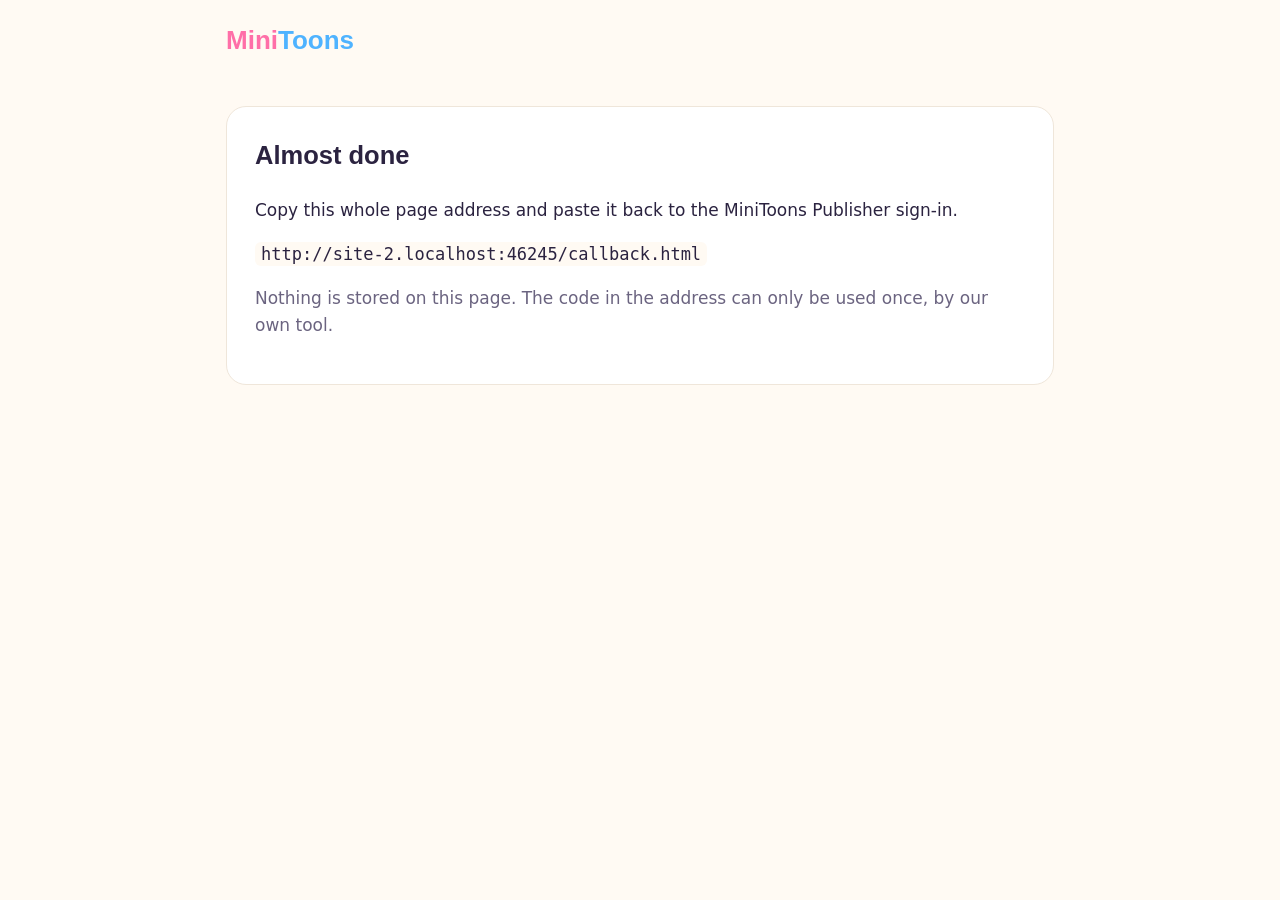
==== callback.html @ b57b5519 "MiniToons site: landing page, terms, privacy, TikTok sign-in callback Co-Authored-By: Claude Opus 5." ====
<!doctype html>
<html lang="en">
<head>
  <meta charset="utf-8">
  <meta name="viewport" content="width=device-width, initial-scale=1">
  <meta name="robots" content="noindex">
  <title>Connected · MiniToons</title>
  <link rel="stylesheet" href="style.css">
</head>
<body>
  <div class="wrap">
    <header><a class="logo" href="./"><span>Mini</span><span>Toons</span></a></header>
    <article class="doc">
      <h1 id="h">Almost done</h1>
      <p id="msg">Copy this whole page address and paste it back to the MiniToons Publisher sign-in.</p>
      <p><code id="url"></code></p>
      <p class="muted">Nothing is stored on this page. The code in the address can only be used once, by our own tool.</p>
    </article>
  </div>
  <script>
    const q = new URLSearchParams(location.search);
    document.getElementById('url').textContent = location.href;
    if (q.get('error')) {
      document.getElementById('h').textContent = 'Sign-in was cancelled';
      document.getElementById('msg').textContent = q.get('error_description') || q.get('error');
    }
  </script>
</body>
</html>
---- style.css ----
:root {
  --bg: #fffaf3; --ink: #2b2340; --muted: #6b6480; --card: #ffffff; --line: #efe6da;
  --pink: #ff6fa8; --blue: #4fb3ff; --yellow: #ffc93c; --green: #38c793;
}
@media (prefers-color-scheme: dark) {
  :root { --bg: #1b1726; --ink: #f5f1ff; --muted: #b3acc7; --card: #262036; --line: #372f4c; }
}
* { box-sizing: border-box; }
body { margin: 0; background: var(--bg); color: var(--ink); font: 17px/1.6 "Nunito", system-ui, sans-serif; }
a { color: var(--pink); }
.wrap { max-width: 860px; margin: 0 auto; padding: 0 16px; }
header { padding: 20px 0; display: flex; align-items: center; justify-content: space-between; gap: 12px; flex-wrap: wrap; }
.logo { font-family: "Fredoka", "Nunito", sans-serif; font-weight: 700; font-size: 26px; text-decoration: none; color: var(--ink); }
.logo span:nth-child(1) { color: var(--pink); } .logo span:nth-child(2) { color: var(--blue); }
nav a { margin-left: 16px; color: var(--muted); text-decoration: none; font-weight: 700; }
nav a:hover { color: var(--pink); }
.hero { padding: 48px 0 24px; text-align: center; }
.hero h1 { font-family: "Fredoka", sans-serif; font-size: clamp(34px, 7vw, 56px); line-height: 1.1; margin: 0 0 16px; }
.hero p { color: var(--muted); font-size: 19px; max-width: 620px; margin: 0 auto 24px; }
.dots { display: flex; justify-content: center; gap: 10px; margin-bottom: 24px; }
.dots i { width: 18px; height: 18px; border-radius: 50%; display: block; }
.btn { display: inline-block; background: var(--pink); color: #fff; padding: 12px 22px; border-radius: 999px; font-weight: 800; text-decoration: none; }
.grid { display: grid; grid-template-columns: repeat(auto-fit, minmax(220px, 1fr)); gap: 16px; margin: 32px 0; }
.card { background: var(--card); border: 1px solid var(--line); border-radius: 20px; padding: 22px; }
.card h3 { margin: 0 0 6px; font-family: "Fredoka", sans-serif; }
.card p { margin: 0; color: var(--muted); }
.doc { background: var(--card); border: 1px solid var(--line); border-radius: 20px; padding: 28px; margin: 24px 0 40px; }
.doc h1 { font-family: "Fredoka", sans-serif; margin-top: 0; }
.doc h2 { font-size: 20px; margin-top: 28px; }
.muted { color: var(--muted); }
code { background: var(--bg); padding: 2px 6px; border-radius: 6px; word-break: break-all; }
footer { border-top: 1px solid var(--line); padding: 24px 0 40px; color: var(--muted); font-size: 15px; }
footer a { color: var(--muted); margin-right: 16px; }
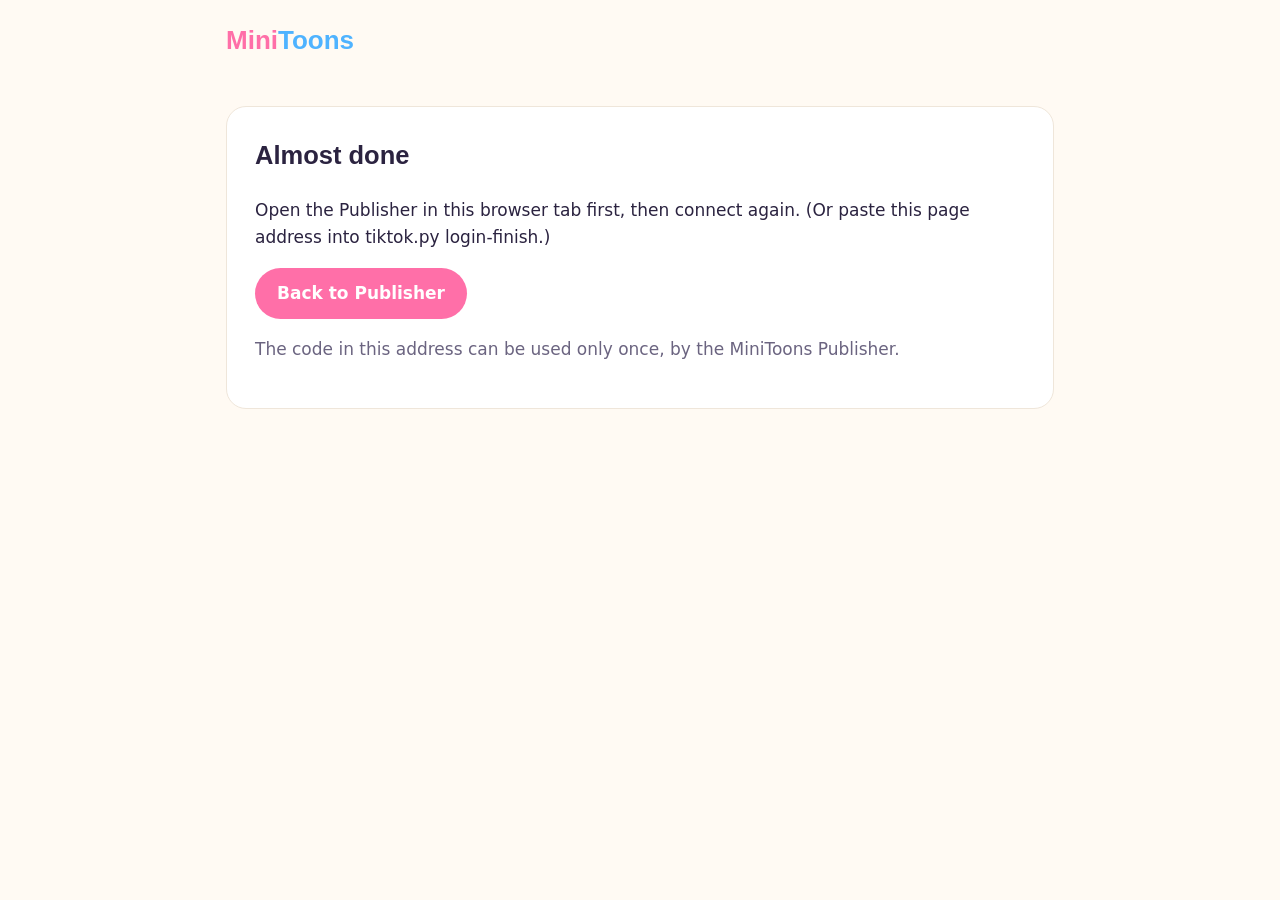
==== commit 49d93b77: "Add TikTok Publisher page and automatic sign-in callback Co-Authored-By: Claude Opus 5.5 <noreply@an" ====
--- a/callback.html
+++ b/callback.html
@@ -4,25 +4,36 @@
   <meta charset="utf-8">
   <meta name="viewport" content="width=device-width, initial-scale=1">
   <meta name="robots" content="noindex">
-  <title>Connected · MiniToons</title>
+  <title>Connecting · MiniToons</title>
   <link rel="stylesheet" href="style.css">
 </head>
 <body>
   <div class="wrap">
     <header><a class="logo" href="./"><span>Mini</span><span>Toons</span></a></header>
     <article class="doc">
-      <h1 id="h">Almost done</h1>
-      <p id="msg">Copy this whole page address and paste it back to the MiniToons Publisher sign-in.</p>
-      <p><code id="url"></code></p>
-      <p class="muted">Nothing is stored on this page. The code in the address can only be used once, by our own tool.</p>
+      <h1 id="h">Connecting your TikTok account…</h1>
+      <p id="msg">One moment.</p>
+      <p><a class="btn" id="back" href="publisher.html" style="display:none">Back to Publisher</a></p>
+      <p class="muted">The code in this address can be used only once, by the MiniToons Publisher.</p>
     </article>
   </div>
   <script>
     const q = new URLSearchParams(location.search);
-    document.getElementById('url').textContent = location.href;
+    const h = document.getElementById('h'), msg = document.getElementById('msg'), back = document.getElementById('back');
+    const key = sessionStorage.getItem('mt-key');
+    const done = (title, text) => { h.textContent = title; msg.textContent = text; back.style.display = 'inline-block'; };
     if (q.get('error')) {
-      document.getElementById('h').textContent = 'Sign-in was cancelled';
-      document.getElementById('msg').textContent = q.get('error_description') || q.get('error');
+      done('Sign-in was cancelled', q.get('error_description') || q.get('error'));
+    } else if (!key) {
+      done('Almost done', 'Open the Publisher in this browser tab first, then connect again. (Or paste this page address into tiktok.py login-finish.)');
+    } else {
+      fetch('http://127.0.0.1:7777/api/tiktok/finish', {
+        method: 'POST', headers: { 'Content-Type': 'application/json', 'X-Publisher-Key': key },
+        body: JSON.stringify({ address: location.href }),
+      }).then((r) => r.json()).then((j) => {
+        if (j.ok) { h.textContent = `Connected as ${j.nickname || 'your account'} ✅`; msg.textContent = 'Taking you back…'; setTimeout(() => (location.href = 'publisher.html'), 1200); }
+        else done('Could not connect', j.error || 'Unknown error');
+      }).catch(() => done('Could not reach the studio computer', 'Make sure it is on and that this page may access your local network, then connect again.'));
     }
   </script>
 </body>
